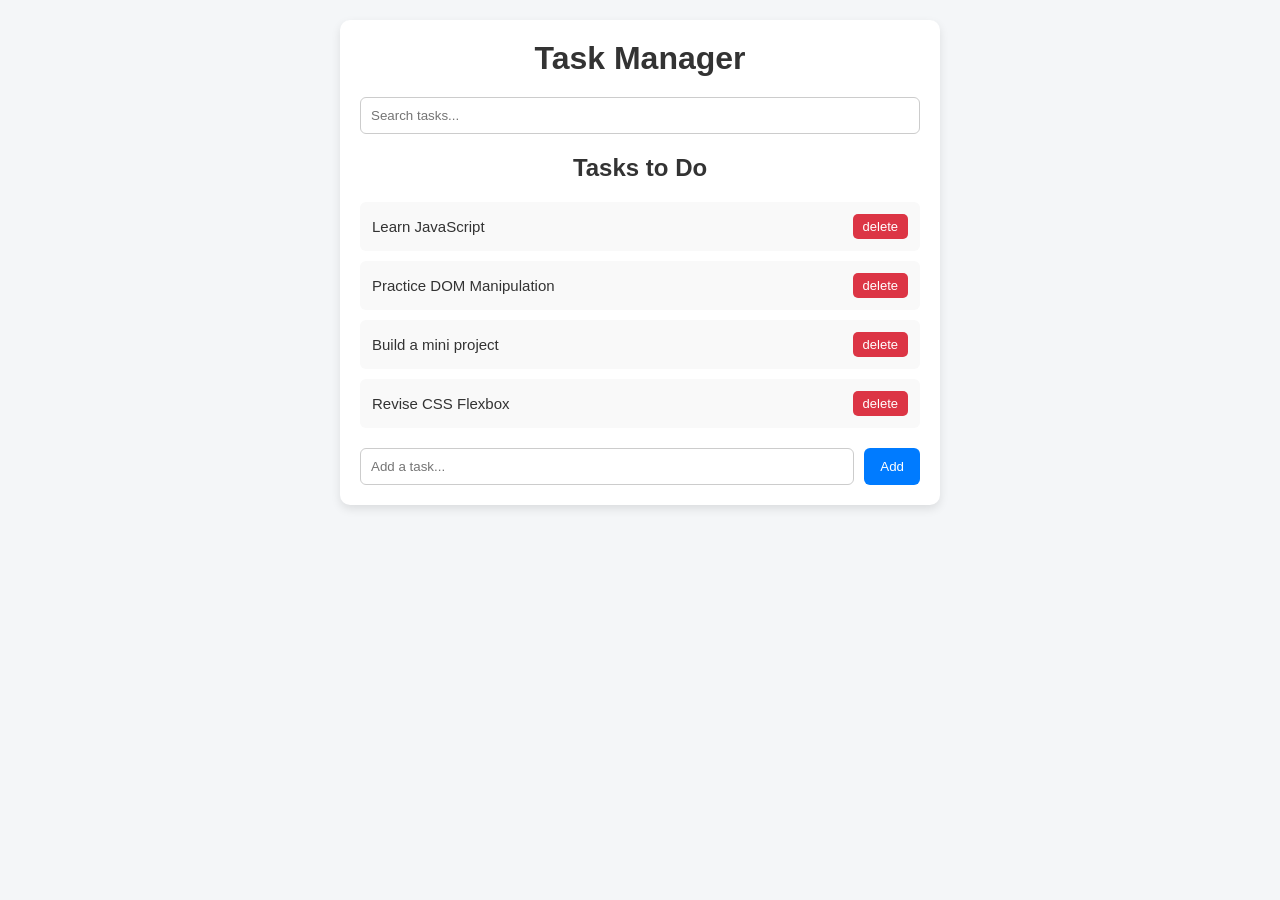
==== TaskManager.html @ 440c9dd8 "Task manager page" ====
<!DOCTYPE html>
<html lang="en">
<head>
  <meta charset="UTF-8">
  <meta name="viewport" content="width=device-width, initial-scale=1.0">
  <title>Task Manager</title>
  <link rel="stylesheet" href="./index.css">
</head>
<body>
    <div id="wrapper">
        <header>
            <div id="page-banner">
                <h1 class="title">Task Manager</h1>

                <form id="search-tasks">
                    <input type="text" placeholder="Search tasks..." />
                </form>
            </div>
        </header>

        <div id="task-list">
            <h2 class="title">Tasks to Do</h2>

            <ul>
                <li>
                    <span class="name">Learn JavaScript</span>
                    <span class="delete">delete</span>
                </li>

                <li>
                    <span class="name">Practice DOM Manipulation</span>
                    <span class="delete">delete</span>
                </li>

                <li>
                    <span class="name">Build a mini project</span>
                    <span class="delete">delete</span>
                </li>

                <li>
                    <span class="name">Revise CSS Flexbox</span>
                    <span class="delete">delete</span>
                </li>
            </ul>
        </div>

        <form id="add-task">
            <input type="text" placeholder="Add a task..." />
            <button>Add</button>
        </form>

    </div>
</body>
</html>
---- index.css ----
* {
  margin: 0;
  padding: 0;
  box-sizing: border-box;
}

body {
  font-family: Arial, sans-serif;
  background: #f4f6f8;
  display: flex;
  justify-content: center;
  padding: 20px;
}

#wrapper {
  width: 100%;
  max-width: 600px;
  background: #ffffff;
  padding: 20px;
  border-radius: 10px;
  box-shadow: 0 4px 10px rgba(0,0,0,0.1);
}

#page-banner {
  text-align: center;
}

.title {
  color: #333;
  text-align: center;
  margin-bottom: 20px;
}

#page-banner p {
  color: #777;
  margin-bottom: 10px;
}

#search-tasks input {
  width: 100%;
  padding: 10px;
  border: 1px solid #ccc;
  border-radius: 6px;
  outline: none;
}

#search-tasks input:focus {
  border-color: #007bff;
}

#task-list {
  margin-top: 20px;
}

#task-list ul {
  list-style: none;
  margin-top: 10px;
}

#task-list li {
  display: flex;
  justify-content: space-between;
  align-items: center;
  background: #f9f9f9;
  padding: 12px;
  border-radius: 6px;
  margin-bottom: 10px;
  transition: 0.3s;
}

#task-list li:hover {
  background: #eef3f8;
}

.name {
  color: #333;
  font-size: 15px;
}

.delete {
  background: #dc3545;
  color: white;
  padding: 5px 10px;
  border-radius: 5px;
  cursor: pointer;
  font-size: 13px;
  transition: 0.3s;
}

.delete:hover {
  background: #a71d2a;
}

#add-task {
  display: flex;
  gap: 10px;
  margin-top: 20px;
}

#add-task input {
  flex: 1;
  padding: 10px;
  border: 1px solid #ccc;
  border-radius: 6px;
  outline: none;
}

#add-task input:focus {
  border-color: #007bff;
}

#add-task button {
  padding: 10px 16px;
  border: none;
  background: #007bff;
  color: white;
  border-radius: 6px;
  cursor: pointer;
  transition: 0.3s;
}

#add-task button:hover {
  background: #0056b3;
}
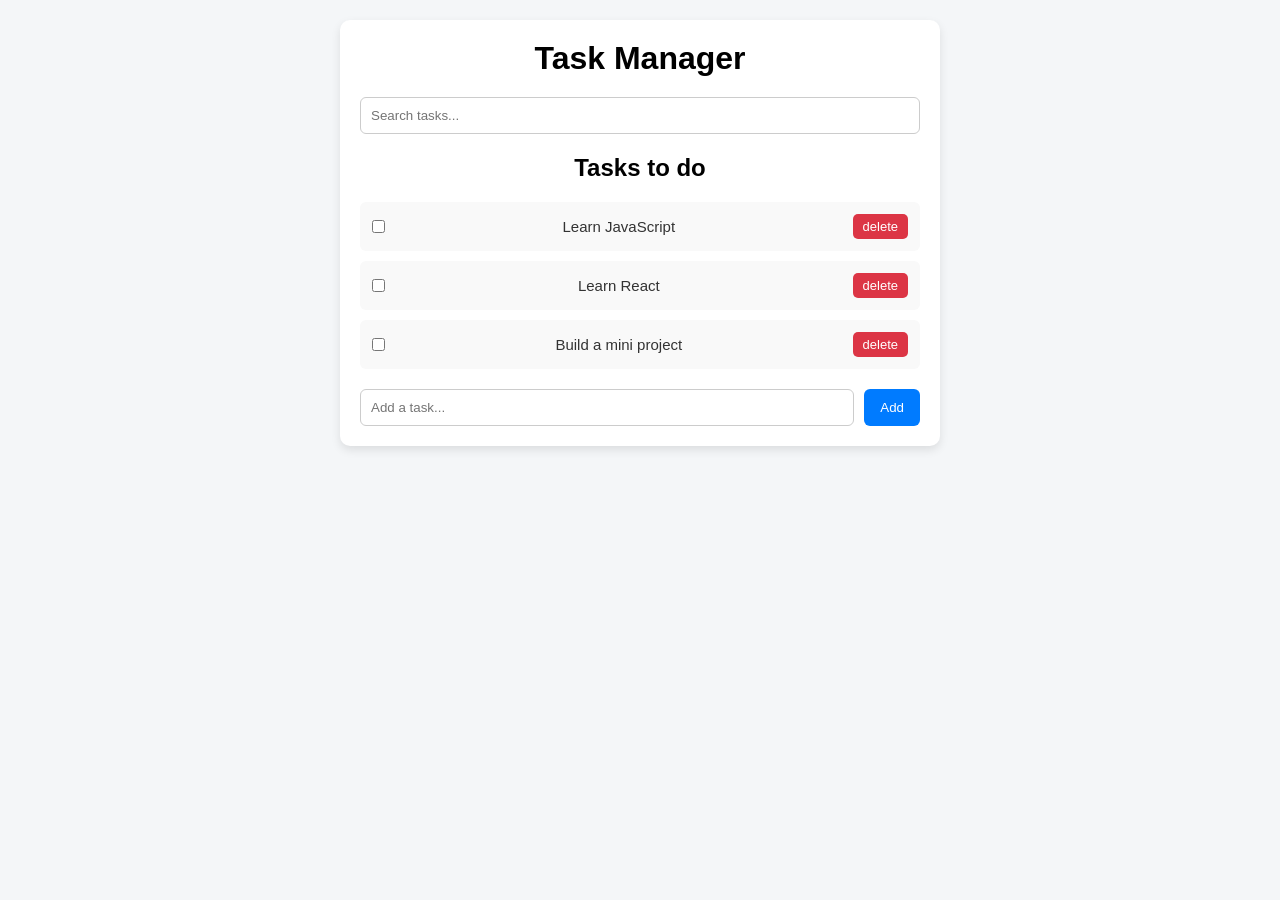
==== commit 5398fe4d: "Task Manager" ====
--- a/TaskManager.html
+++ b/TaskManager.html
@@ -4,7 +4,7 @@
   <meta charset="UTF-8">
   <meta name="viewport" content="width=device-width, initial-scale=1.0">
   <title>Task Manager</title>
-  <link rel="stylesheet" href="./index.css">
+  <link rel="stylesheet" href="./style.css">
 </head>
 <body>
     <div id="wrapper">
@@ -17,38 +17,31 @@
                 </form>
             </div>
         </header>
-
         <div id="task-list">
-            <h2 class="title">Tasks to Do</h2>
-
+            <h2 class="title">Tasks to do</h2>
             <ul>
                 <li>
+                    <input type="checkbox" class="check">
                     <span class="name">Learn JavaScript</span>
                     <span class="delete">delete</span>
                 </li>
-
                 <li>
-                    <span class="name">Practice DOM Manipulation</span>
+                    <input type="checkbox" class="check">
+                    <span class="name">Learn React</span>
                     <span class="delete">delete</span>
                 </li>
-
                 <li>
+                    <input type="checkbox" class="check">
                     <span class="name">Build a mini project</span>
-                    <span class="delete">delete</span>
-                </li>
-
-                <li>
-                    <span class="name">Revise CSS Flexbox</span>
                     <span class="delete">delete</span>
                 </li>
             </ul>
         </div>
-
         <form id="add-task">
             <input type="text" placeholder="Add a task..." />
             <button>Add</button>
         </form>
-
     </div>
+    <script src="./script.js"></script>
 </body>
 </html>
--- a/style.css
+++ b/style.css
@@ -0,0 +1,124 @@
+* {
+  margin: 0;
+  padding: 0;
+  box-sizing: border-box;
+}
+
+body {
+  font-family: Arial, sans-serif;
+  background: #f4f6f8;
+  display: flex;
+  justify-content: center;
+  padding: 20px;
+}
+
+#wrapper {
+  width: 100%;
+  max-width: 600px;
+  background: #ffffff;
+  padding: 20px;
+  border-radius: 10px;
+  box-shadow: 0 4px 10px rgba(0,0,0,0.1);
+}
+
+#page-banner {
+  text-align: center;
+}
+
+.title {
+  color: black;
+  text-align: center;
+  margin-bottom: 20px;
+}
+
+#page-banner p {
+  color: black;
+  margin-bottom: 10px;
+}
+
+#search-tasks input {
+  width: 100%;
+  padding: 10px;
+  border: 1px solid #ccc;
+  border-radius: 6px;
+  outline: none;
+}
+
+#search-tasks input:focus {
+  border-color: #007bff;
+}
+
+#task-list {
+  margin-top: 20px;
+}
+
+#task-list ul {
+  list-style: none;
+  margin-top: 10px;
+}
+
+#task-list li {
+  display: flex;
+  justify-content: space-between;
+  align-items: center;
+  background: #f9f9f9;
+  padding: 12px;
+  border-radius: 6px;
+  margin-bottom: 10px;
+  transition: 0.3s;
+}
+
+#task-list li:hover {
+  background: #eef3f8;
+}
+
+.name {
+  color: #333;
+  font-size: 15px;
+}
+
+.delete {
+  background: #dc3545;
+  color: white;
+  padding: 5px 10px;
+  border-radius: 5px;
+  cursor: pointer;
+  font-size: 13px;
+  transition: 0.3s;
+}
+
+.delete:hover {
+  background: #a71d2a;
+}
+
+#add-task {
+  display: flex;
+  gap: 10px;
+  margin-top: 20px;
+}
+
+#add-task input {
+  flex: 1;
+  padding: 10px;
+  border: 1px solid #ccc;
+  border-radius: 6px;
+  outline: none;
+}
+
+#add-task input:focus {
+  border-color: #007bff;
+}
+
+#add-task button {
+  padding: 10px 16px;
+  border: none;
+  background: #007bff;
+  color: white;
+  border-radius: 6px;
+  cursor: pointer;
+  transition: 0.3s;
+}
+
+#add-task button:hover {
+  background: #0056b3;
+}
